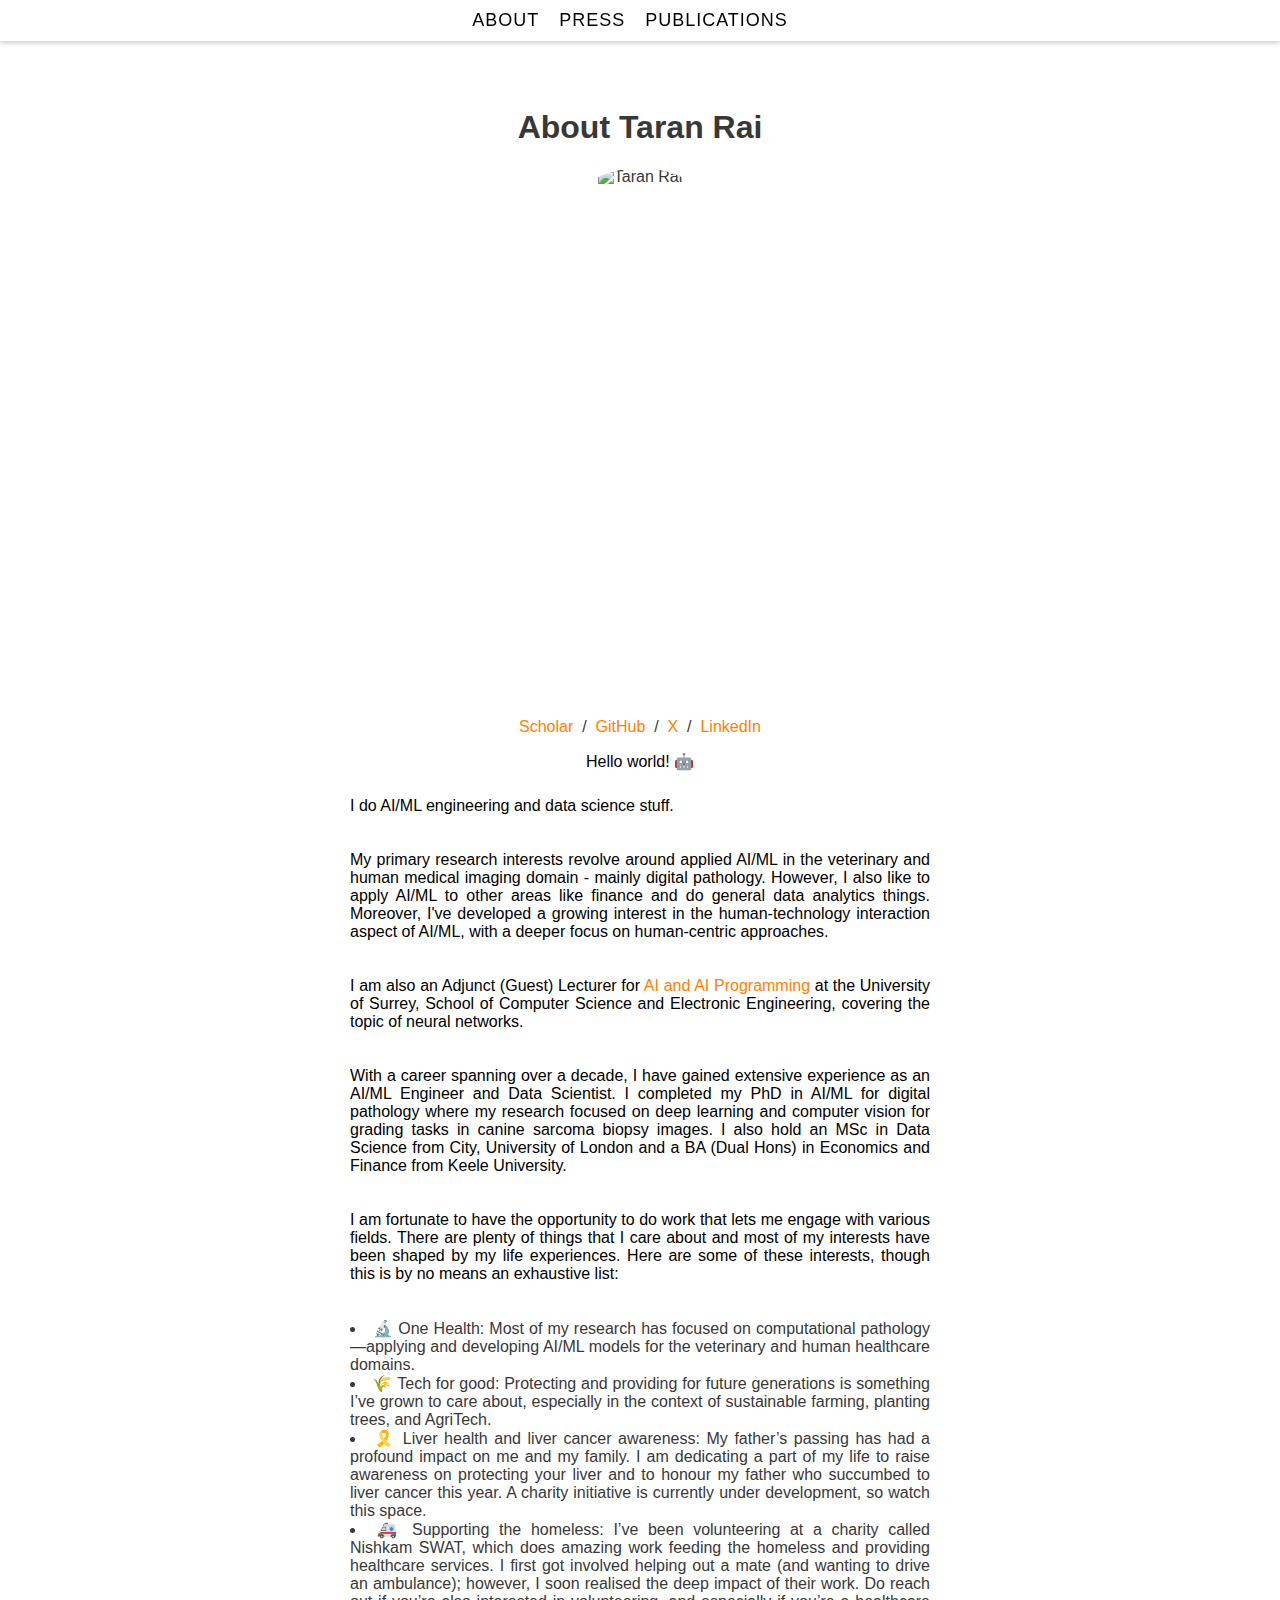
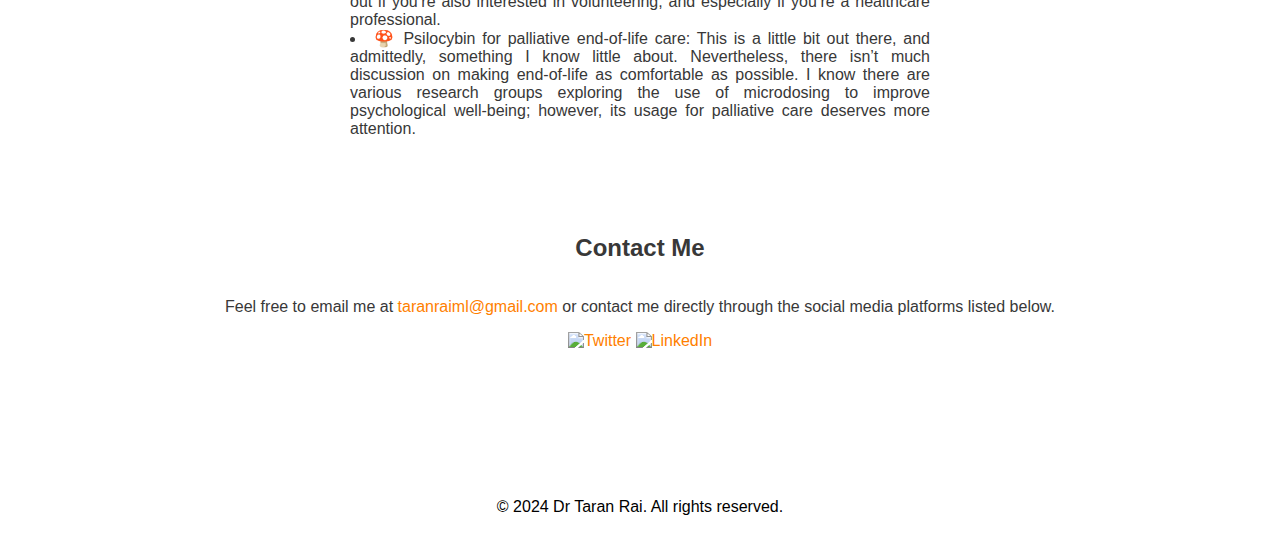
==== index.html @ a7e23542 "Update index.html" ====
<!DOCTYPE html>
<html lang="en">
<head>
  <meta charset="UTF-8">
  <meta name="viewport" content="width=device-width, initial-scale=1.0">
  <meta name="author" content="Taran Rai">
  <meta name="robots" content="index, follow">
  <link rel="canonical" href="https://taranrai.me">

  <meta name="description" content="The personal website for Taran Rai, a Data Scientist and AI/ML Engineer. Discover Taran Rai's work on applying AI/ML and other projects.">
  <meta name="keywords" content="Taran Rai, Taran, Rai, Taran Singh Rai, Taranpreet Rai, Taranpreet Singh Rai, Dr Taran Rai, Data Science, AI, ML, Machine Learning, Applied AI, Digital Pathology, Computational Pathology, Generative AI">
  <meta name="og:description" content="The personal website for Taran Rai, a Data Scientist and AI/ML Engineer. Discover Taran Rai's work on applying AI/ML and other projects.">
  <meta name="twitter:description" content="The personal website for Taran Rai, a Data Scientist and AI/ML Engineer. Discover Taran Rai's work on applying AI/ML and other projects.">

  
  
  <link rel="stylesheet" href="styles.css">
  <script src="jquery.min.js"></script>
  <script src="script.js"></script>
  <script src="jquery-script.js"></script>

  <!-- Google Fonts - Product Sans -->
  <link rel="stylesheet" href="https://fonts.googleapis.com/css2?family=Product+Sans:wght@400;700&display=swap">


  <!-- Favicon icon-->
  <link rel="shortcut icon" type="image/x-icon" href="../assets/images/home/favicon.ico">



  <title>Taran Rai</title>
</head>
<body>
  <header>
  <nav>
    <ul>
      <li><a href="#About">About</a></li>
      <li><a href="../media/index.html">Press</a></li>
      <li><a href="../publications/index.html">Publications</a></li>
    </ul>
  </nav>
  <h1> About Taran Rai </h1>
  <main>
    <section id="About" style="margin-bottom: 50px;">
      <div class="research-item">
        <div class="circle">
          <img src="images/taran.jpg" alt="Taran Rai">
        </div>
        <form class="my-3 d-flex align-items-center justify-content-center">
          <iframe src="https://taranrai.substack.com/embed" width="350" height="290" style="border:0px solid #EEE; background:white;" frameborder="0" scrolling="no"></iframe>
        </form>
        <br>
        <br>
        <div class="social-icons">
          <a href="https://scholar.google.com/citations?user=-sK0WvQAAAAJ&hl=en&oi=ao">Scholar</a> &nbsp/&nbsp
          <a href="https://www.github.com/taranrai/">GitHub</a> &nbsp/&nbsp
          <a href="https://www.twitter.com/taranraix/">X</a> &nbsp/&nbsp
          <a href="https://www.linkedin.com/in/taranrai/">LinkedIn</a>
        </div>
        <div class="research-content">
          <div class="text-container">
            <p>Hello world! 🤖</p>
            <p style="text-align: justify; padding: 10px;">I do AI/ML engineering and data science stuff. </p>
            <p style="text-align: justify; padding: 10px;">My primary research interests revolve around applied AI/ML in the veterinary and human medical imaging domain - mainly digital pathology. However, I also like to apply AI/ML to other areas like finance and do general data analytics things. Moreover, I've developed a growing interest in the human-technology interaction aspect of AI/ML, with a deeper focus on human-centric approaches.  </p>
            <p style="text-align: justify; padding: 10px;"> I am also an Adjunct (Guest) Lecturer for <a href="https://catalogue.surrey.ac.uk/2023-4/module/EEEM005">AI and AI Programming</a> at the University of Surrey, School of Computer Science and Electronic Engineering, covering the topic of neural networks. </p>
            <p style="text-align: justify; padding: 10px;"> With a career spanning over a decade, I have gained extensive experience as an AI/ML Engineer and Data Scientist. I completed my PhD in AI/ML for digital pathology where my research focused on deep learning and computer vision for grading tasks in canine sarcoma biopsy images. I also hold an MSc in Data Science from City, University of London and a BA (Dual Hons) in Economics and Finance from Keele University. </p>
            <p style="text-align: justify; padding: 10px;">I am fortunate to have the opportunity to do work that lets me engage with various fields. There are plenty of things that I care about and most of my interests have been shaped by my life experiences. Here are some of these interests, though this is by no means an exhaustive list: </p>
           <ul style="padding: 10px; text-align: justify; list-style-position: inside;">
              <li>🔬 One Health: Most of my research has focused on computational pathology—applying and developing AI/ML models for the veterinary and human healthcare domains.</li>
              <li>🌾 Tech for good: Protecting and providing for future generations is something I’ve grown to care about, especially in the context of sustainable farming, planting trees, and AgriTech.</li>
              <li>🎗️ Liver health and liver cancer awareness: My father’s passing has had a profound impact on me and my family. I am dedicating a part of my life to raise awareness on protecting your liver and to honour my father who succumbed to liver cancer this year. A charity initiative is currently under development, so watch this space.</li>
              <li>🚑 Supporting the homeless: I’ve been volunteering at a charity called Nishkam SWAT, which does amazing work feeding the homeless and providing healthcare services. I first got involved helping out a mate (and wanting to drive an ambulance); however, I soon realised the deep impact of their work. Do reach out if you’re also interested in volunteering, and especially if you’re a healthcare professional.</li>
              <li>🍄 Psilocybin for palliative end-of-life care: This is a little bit out there, and admittedly, something I know little about. Nevertheless, there isn’t much discussion on making end-of-life as comfortable as possible. I know there are various research groups exploring the use of microdosing to improve psychological well-being; however, its usage for palliative care deserves more attention.</li>
            </ul>
          
          </div>
        </div>
      </div>
    </section>
    

    

    <section id="contact" style="margin-bottom: 50px;">
        <h2>Contact Me</h2>
      
<p>Feel free to email me at <a href="mailto:taranraiml@gmail.com">taranraiml@gmail.com</a> or contact me directly through the social media platforms listed below.</p>
        
        <div class="social-icons">
          <a href="https://www.twitter.com/taranraix/" target="_blank">
            <img src="../assets/images/home/x.png" width="50" height="50" alt="Twitter">
          </a>
          <a href="https://www.linkedin.com/in/taranrai/" target="_blank">
            <img src="../assets/images/home/linkedin.png" width="50" height="50" alt="LinkedIn">
          </a>
        </div>
      </section>
    <br>
    <br>
    <br>
    <br>
      
  </main>

  <footer>
    <p>&copy; 2024 Dr Taran Rai. All rights reserved.</p>
  </footer>
</body>
</html>
---- styles.css ----
/* GLOBAL STYLES */
body {
  background: #fff;
  padding-top: 5em;
  font-family: 'Product Sans', sans-serif;
}



nav {
  position: fixed;
  top: 0;
  left: 0;
  width: 100%;
  background-color: #fff;
  z-index: 100;
  padding: 10px 0;
  box-shadow: 0 2px 5px rgba(0, 0, 0, 0.2);
}

nav ul {
  list-style-type: none;
  margin: 0;
  padding: 0;
  display: flex;
  justify-content: center;
}

nav ul li {
  margin-right: 20px;
}

nav ul li a {
  text-decoration: none;
  color: #000;
  font-size: 18px;
  text-transform: uppercase;
  letter-spacing: 1px;
  transition: color 0.3s ease;
}

nav ul li a:hover {
  color: #ff7f00;
}

/* Additional Styles for a Futuristic Look */
nav {
  font-family: 'Product Sans', sans-serif;
}



html,
body {
  height: 100%;
}

body {
  display: flex;
  flex-direction: column;
}

main {
  flex-grow: 1;
}

footer {
  background-color: #fff;
  color: #000;
  padding: 10px;
  text-align: center;
}

/* Center all sections and headings */
section, h1, h3 {
  text-align: center;
}


/* Add space between typewriter and About Me section */
header {
  margin-bottom: 20px;
}


section#AboutMe {
  display: flex;
  flex-direction: column;
  align-items: center;
  justify-content: center;
  margin-top: 20px;
  font-family: 'Product Sans', sans-serif;
}

.research-item {
  display: flex;
  flex-direction: column;
  align-items: center;
  justify-content: center;
}

.circle {
  width: 200px; /* Adjust the width as needed */
  height: 200px; /* Adjust the height as needed */
  border-radius: 50%;
  overflow: hidden;
  margin-bottom: 20px;
}

.circle img {
  object-fit: cover;
  width: 100%;
  height: 100%;
}

.text-container {
  width: 100%;
  margin: 0 auto;
}




.research-content {
  flex: 1;
}

.research-content h3 {
  font-size: 18px;
  margin-bottom: 5px;
}

.research-content p {
  font-size: 14px;
  color: #000000;
  font-size: 16px;
}


/* Styles for larger screens (min-width: 768px) */
@media (min-width: 768px) {
  .text-container {
      width: 600px; /* Set your desired width for larger screens */
      margin: 0 auto; /* Center the element horizontally */
  }
}




/* Styles for the contact form */
section#contact {
  display: flex;
  flex-direction: column;
  align-items: center;
  justify-content: center;
  margin-top: 20px;
  font-family: 'Product Sans', sans-serif;
}



.centered-element {
  text-align: center;
}




html {
  font-size: 62.5%;
}

body {
  font-size: 1.6rem;
  font-family: "Product Sans", sans-serif;
  color: #383838;
  background-color: #f8f8f8;
}

a {
  color: #ff7f00;
  text-decoration: none;
}




html, body {
  background-color: #fff;
}



/* Style for the publication item */
.publication-item {

  text-align: left;
  max-width: 400px; /* Maximum container size for larger screens */
}

/* Style for the publication image */
.publication-image {
  width: 100%; /* Make sure the image scales within the container */
  height: auto;

}
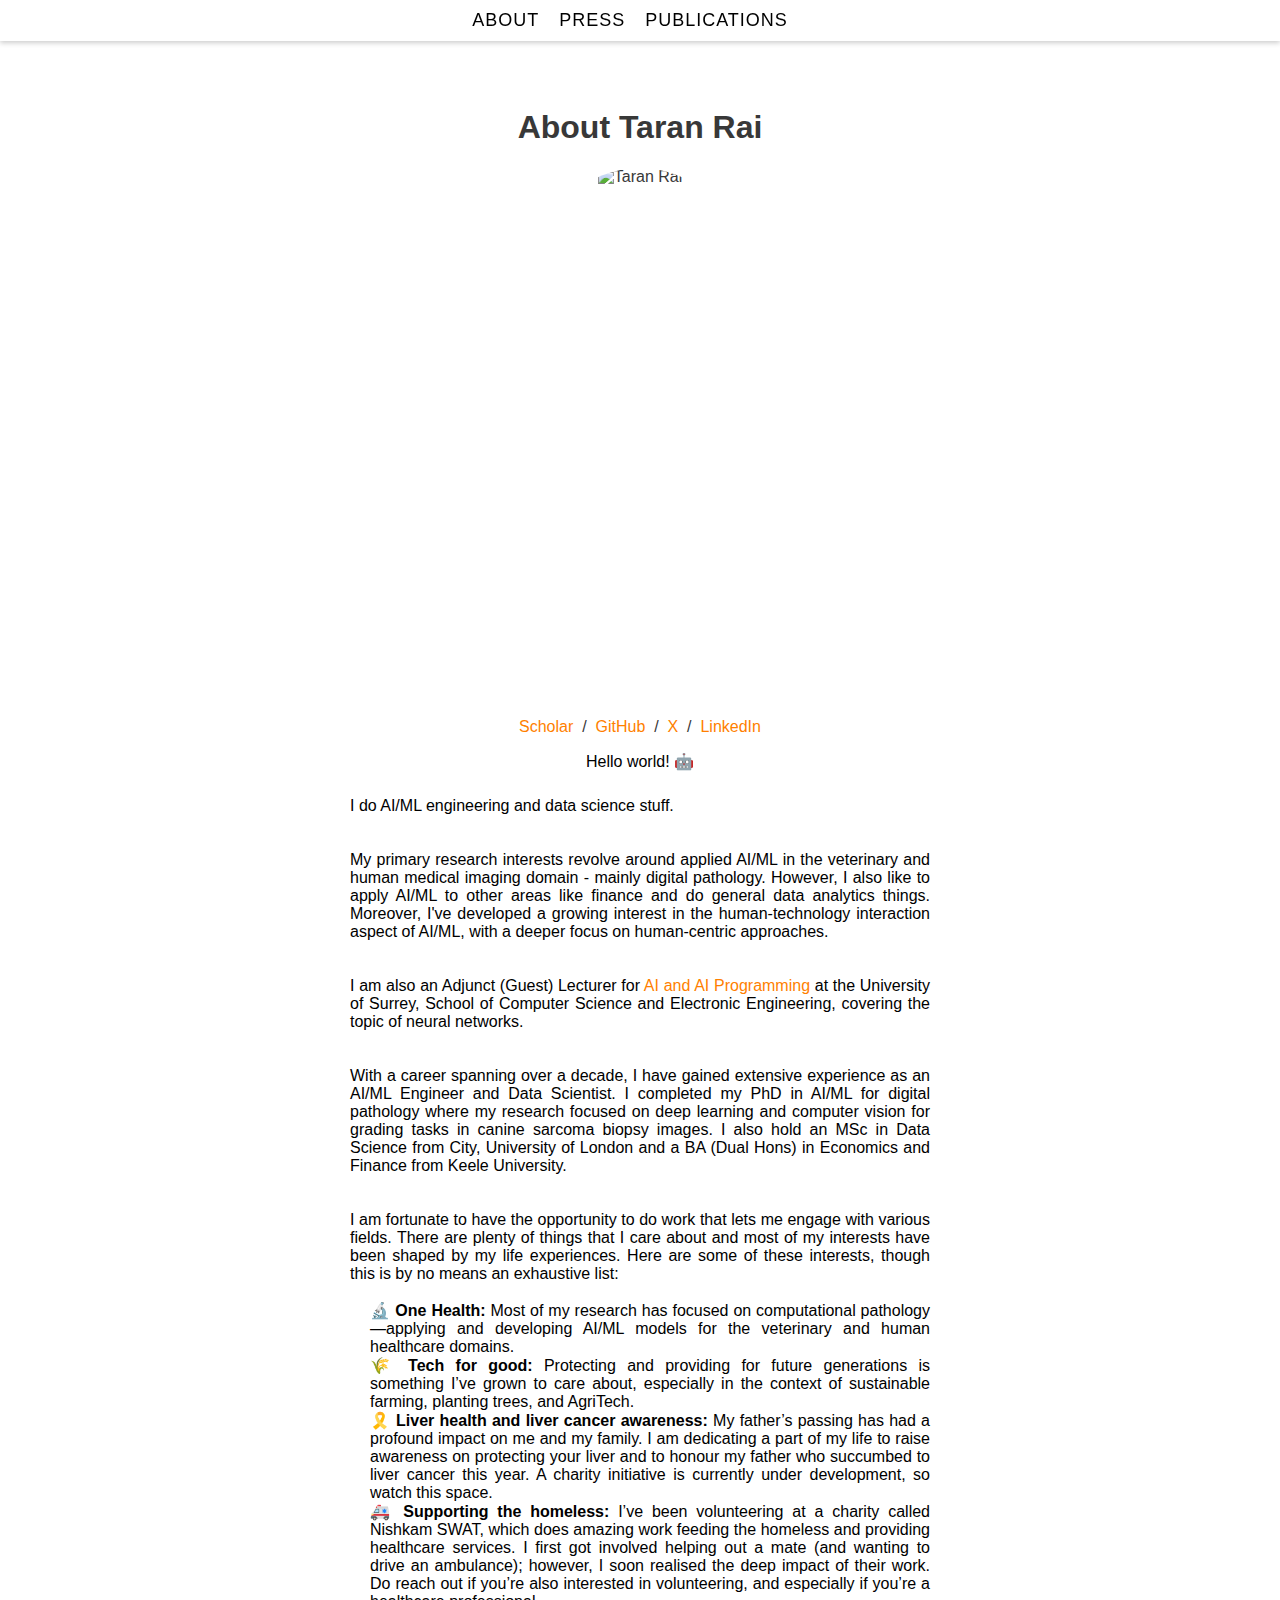
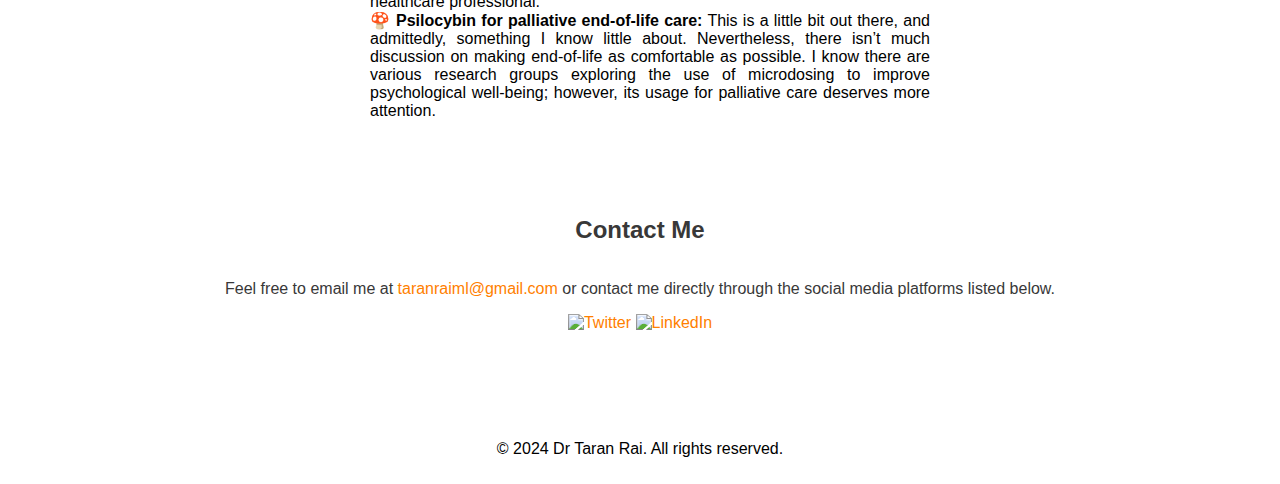
==== commit d00881a5: "Update index.html" ====
--- a/index.html
+++ b/index.html
@@ -64,15 +64,21 @@
             <p style="text-align: justify; padding: 10px;">My primary research interests revolve around applied AI/ML in the veterinary and human medical imaging domain - mainly digital pathology. However, I also like to apply AI/ML to other areas like finance and do general data analytics things. Moreover, I've developed a growing interest in the human-technology interaction aspect of AI/ML, with a deeper focus on human-centric approaches.  </p>
             <p style="text-align: justify; padding: 10px;"> I am also an Adjunct (Guest) Lecturer for <a href="https://catalogue.surrey.ac.uk/2023-4/module/EEEM005">AI and AI Programming</a> at the University of Surrey, School of Computer Science and Electronic Engineering, covering the topic of neural networks. </p>
             <p style="text-align: justify; padding: 10px;"> With a career spanning over a decade, I have gained extensive experience as an AI/ML Engineer and Data Scientist. I completed my PhD in AI/ML for digital pathology where my research focused on deep learning and computer vision for grading tasks in canine sarcoma biopsy images. I also hold an MSc in Data Science from City, University of London and a BA (Dual Hons) in Economics and Finance from Keele University. </p>
-            <p style="text-align: justify; padding: 10px;">I am fortunate to have the opportunity to do work that lets me engage with various fields. There are plenty of things that I care about and most of my interests have been shaped by my life experiences. Here are some of these interests, though this is by no means an exhaustive list: </p>
-           <ul style="padding: 10px; text-align: justify; list-style-position: inside;">
-              <li>🔬 One Health: Most of my research has focused on computational pathology—applying and developing AI/ML models for the veterinary and human healthcare domains.</li>
-              <li>🌾 Tech for good: Protecting and providing for future generations is something I’ve grown to care about, especially in the context of sustainable farming, planting trees, and AgriTech.</li>
-              <li>🎗️ Liver health and liver cancer awareness: My father’s passing has had a profound impact on me and my family. I am dedicating a part of my life to raise awareness on protecting your liver and to honour my father who succumbed to liver cancer this year. A charity initiative is currently under development, so watch this space.</li>
-              <li>🚑 Supporting the homeless: I’ve been volunteering at a charity called Nishkam SWAT, which does amazing work feeding the homeless and providing healthcare services. I first got involved helping out a mate (and wanting to drive an ambulance); however, I soon realised the deep impact of their work. Do reach out if you’re also interested in volunteering, and especially if you’re a healthcare professional.</li>
-              <li>🍄 Psilocybin for palliative end-of-life care: This is a little bit out there, and admittedly, something I know little about. Nevertheless, there isn’t much discussion on making end-of-life as comfortable as possible. I know there are various research groups exploring the use of microdosing to improve psychological well-being; however, its usage for palliative care deserves more attention.</li>
-            </ul>
-          
+           <p style="text-align: justify; padding: 10px;">
+              I am fortunate to have the opportunity to do work that lets me engage with various fields. There are plenty of things that I care about and most of my interests have been shaped by my life experiences. Here are some of these interests, though this is by no means an exhaustive list:
+              <br><br>
+              <span style="display: block; margin-left: 20px;">
+                <strong>🔬 One Health:</strong> Most of my research has focused on computational pathology—applying and developing AI/ML models for the veterinary and human healthcare domains.
+                <br>
+                <strong>🌾 Tech for good:</strong> Protecting and providing for future generations is something I’ve grown to care about, especially in the context of sustainable farming, planting trees, and AgriTech.
+                <br>
+                <strong>🎗️ Liver health and liver cancer awareness:</strong> My father’s passing has had a profound impact on me and my family. I am dedicating a part of my life to raise awareness on protecting your liver and to honour my father who succumbed to liver cancer this year. A charity initiative is currently under development, so watch this space.
+                <br>
+                <strong>🚑 Supporting the homeless:</strong> I’ve been volunteering at a charity called Nishkam SWAT, which does amazing work feeding the homeless and providing healthcare services. I first got involved helping out a mate (and wanting to drive an ambulance); however, I soon realised the deep impact of their work. Do reach out if you’re also interested in volunteering, and especially if you’re a healthcare professional.
+                <br>
+                <strong>🍄 Psilocybin for palliative end-of-life care:</strong> This is a little bit out there, and admittedly, something I know little about. Nevertheless, there isn’t much discussion on making end-of-life as comfortable as possible. I know there are various research groups exploring the use of microdosing to improve psychological well-being; however, its usage for palliative care deserves more attention.
+              </span>
+            </p>
           </div>
         </div>
       </div>
@@ -81,7 +87,8 @@
 
     
 
-    <section id="contact" style="margin-bottom: 50px;">
+    <section id="contact" style="margin-bottom: 10px;">
+      <div class="research-item">
         <h2>Contact Me</h2>
       
 <p>Feel free to email me at <a href="mailto:taranraiml@gmail.com">taranraiml@gmail.com</a> or contact me directly through the social media platforms listed below.</p>
@@ -99,7 +106,7 @@
     <br>
     <br>
     <br>
-      
+       </div>
   </main>
 
   <footer>
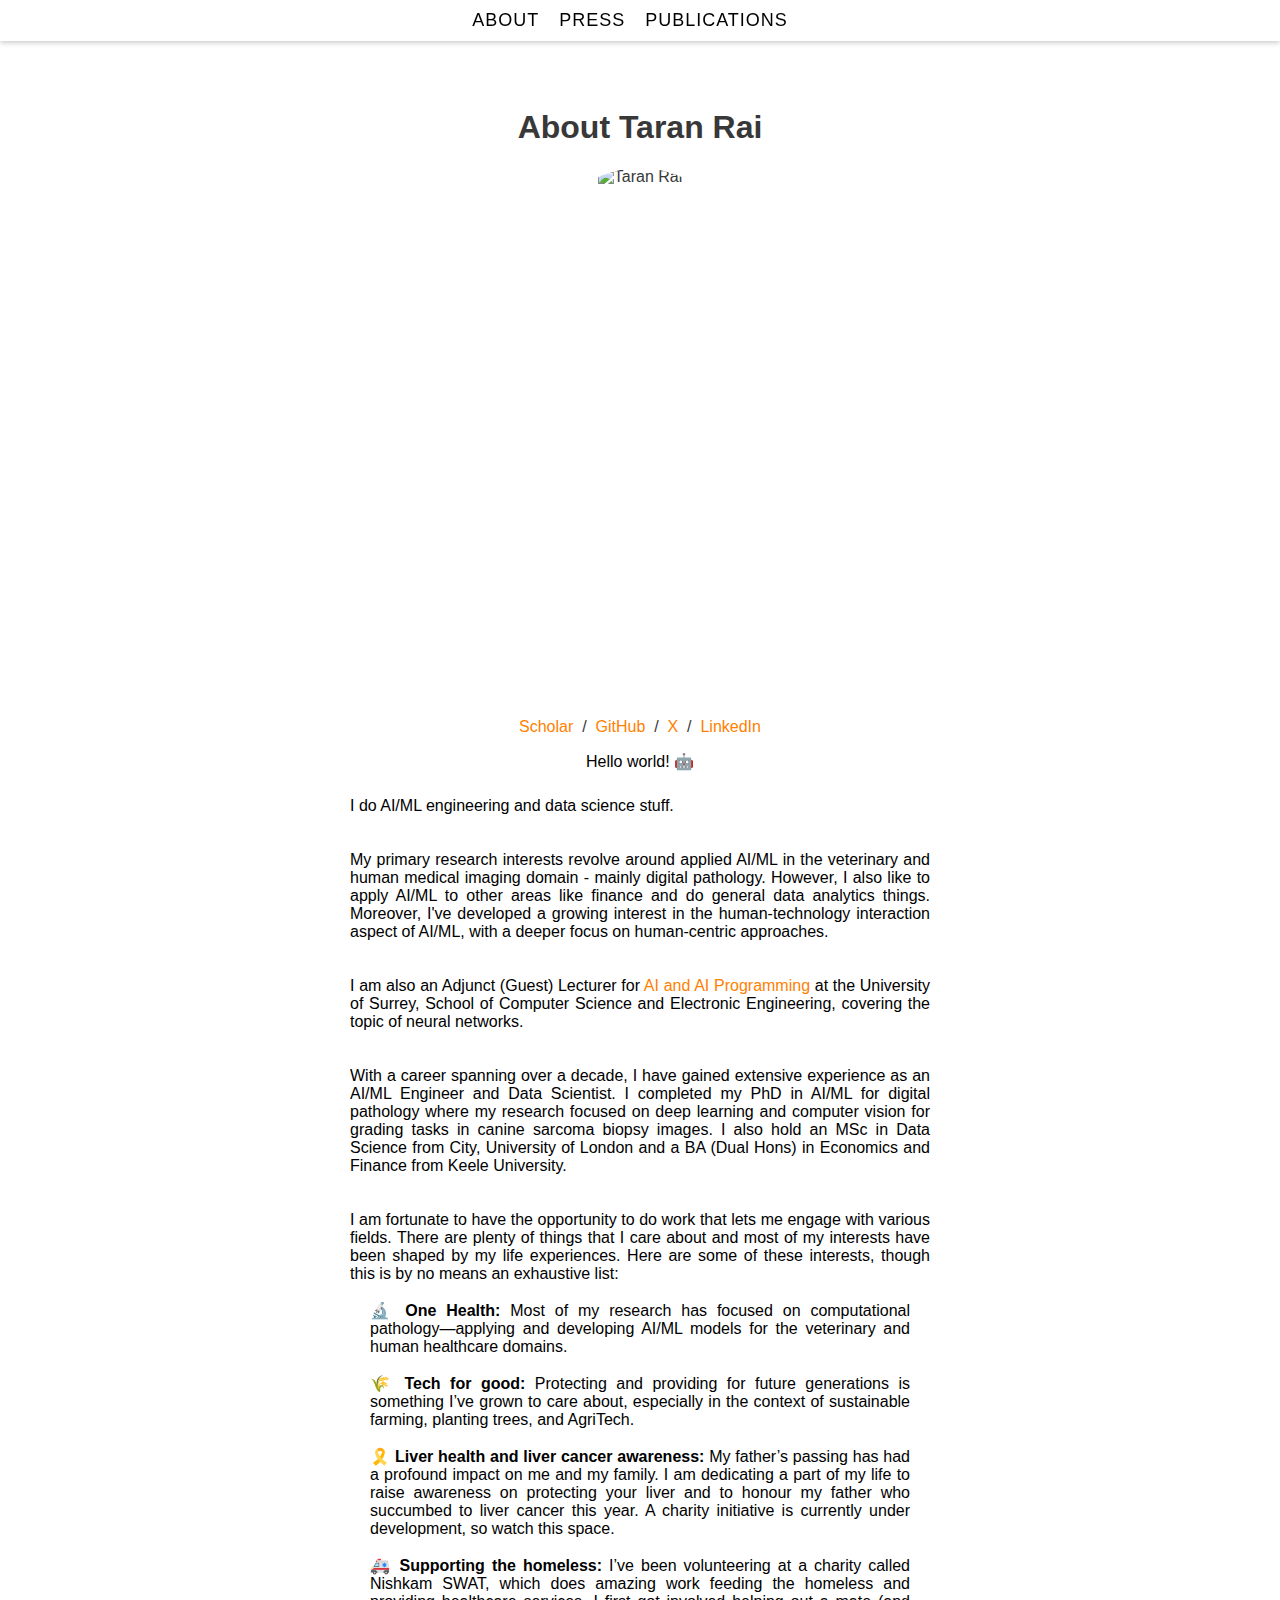
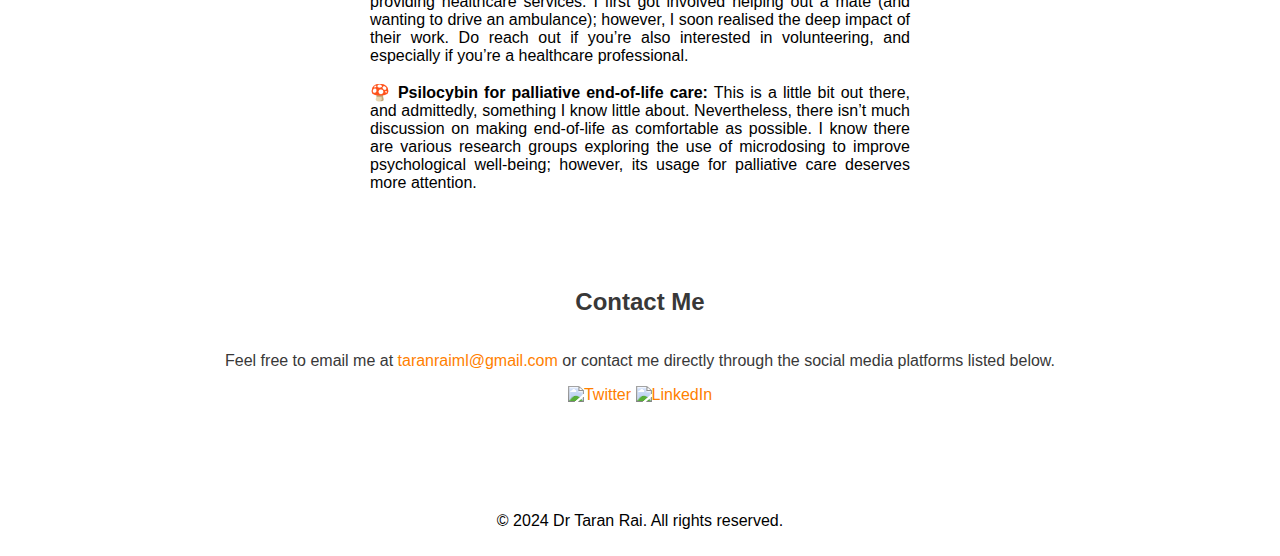
==== commit 701d0366: "Update index.html" ====
--- a/index.html
+++ b/index.html
@@ -64,21 +64,21 @@
             <p style="text-align: justify; padding: 10px;">My primary research interests revolve around applied AI/ML in the veterinary and human medical imaging domain - mainly digital pathology. However, I also like to apply AI/ML to other areas like finance and do general data analytics things. Moreover, I've developed a growing interest in the human-technology interaction aspect of AI/ML, with a deeper focus on human-centric approaches.  </p>
             <p style="text-align: justify; padding: 10px;"> I am also an Adjunct (Guest) Lecturer for <a href="https://catalogue.surrey.ac.uk/2023-4/module/EEEM005">AI and AI Programming</a> at the University of Surrey, School of Computer Science and Electronic Engineering, covering the topic of neural networks. </p>
             <p style="text-align: justify; padding: 10px;"> With a career spanning over a decade, I have gained extensive experience as an AI/ML Engineer and Data Scientist. I completed my PhD in AI/ML for digital pathology where my research focused on deep learning and computer vision for grading tasks in canine sarcoma biopsy images. I also hold an MSc in Data Science from City, University of London and a BA (Dual Hons) in Economics and Finance from Keele University. </p>
-           <p style="text-align: justify; padding: 10px;">
-              I am fortunate to have the opportunity to do work that lets me engage with various fields. There are plenty of things that I care about and most of my interests have been shaped by my life experiences. Here are some of these interests, though this is by no means an exhaustive list:
+          <p style="text-align: justify; padding: 10px;">
+            I am fortunate to have the opportunity to do work that lets me engage with various fields. There are plenty of things that I care about and most of my interests have been shaped by my life experiences. Here are some of these interests, though this is by no means an exhaustive list:
+            <br><br>
+            <span style="display: block; margin-left: 20px; margin-right: 20px;">
+              <strong>🔬 One Health:</strong> Most of my research has focused on computational pathology—applying and developing AI/ML models for the veterinary and human healthcare domains.
               <br><br>
-              <span style="display: block; margin-left: 20px;">
-                <strong>🔬 One Health:</strong> Most of my research has focused on computational pathology—applying and developing AI/ML models for the veterinary and human healthcare domains.
-                <br>
-                <strong>🌾 Tech for good:</strong> Protecting and providing for future generations is something I’ve grown to care about, especially in the context of sustainable farming, planting trees, and AgriTech.
-                <br>
-                <strong>🎗️ Liver health and liver cancer awareness:</strong> My father’s passing has had a profound impact on me and my family. I am dedicating a part of my life to raise awareness on protecting your liver and to honour my father who succumbed to liver cancer this year. A charity initiative is currently under development, so watch this space.
-                <br>
-                <strong>🚑 Supporting the homeless:</strong> I’ve been volunteering at a charity called Nishkam SWAT, which does amazing work feeding the homeless and providing healthcare services. I first got involved helping out a mate (and wanting to drive an ambulance); however, I soon realised the deep impact of their work. Do reach out if you’re also interested in volunteering, and especially if you’re a healthcare professional.
-                <br>
-                <strong>🍄 Psilocybin for palliative end-of-life care:</strong> This is a little bit out there, and admittedly, something I know little about. Nevertheless, there isn’t much discussion on making end-of-life as comfortable as possible. I know there are various research groups exploring the use of microdosing to improve psychological well-being; however, its usage for palliative care deserves more attention.
-              </span>
-            </p>
+              <strong>🌾 Tech for good:</strong> Protecting and providing for future generations is something I’ve grown to care about, especially in the context of sustainable farming, planting trees, and AgriTech.
+              <br><br>
+              <strong>🎗️ Liver health and liver cancer awareness:</strong> My father’s passing has had a profound impact on me and my family. I am dedicating a part of my life to raise awareness on protecting your liver and to honour my father who succumbed to liver cancer this year. A charity initiative is currently under development, so watch this space.
+              <br><br>
+              <strong>🚑 Supporting the homeless:</strong> I’ve been volunteering at a charity called Nishkam SWAT, which does amazing work feeding the homeless and providing healthcare services. I first got involved helping out a mate (and wanting to drive an ambulance); however, I soon realised the deep impact of their work. Do reach out if you’re also interested in volunteering, and especially if you’re a healthcare professional.
+              <br><br>
+              <strong>🍄 Psilocybin for palliative end-of-life care:</strong> This is a little bit out there, and admittedly, something I know little about. Nevertheless, there isn’t much discussion on making end-of-life as comfortable as possible. I know there are various research groups exploring the use of microdosing to improve psychological well-being; however, its usage for palliative care deserves more attention.
+            </span>
+          </p>
           </div>
         </div>
       </div>
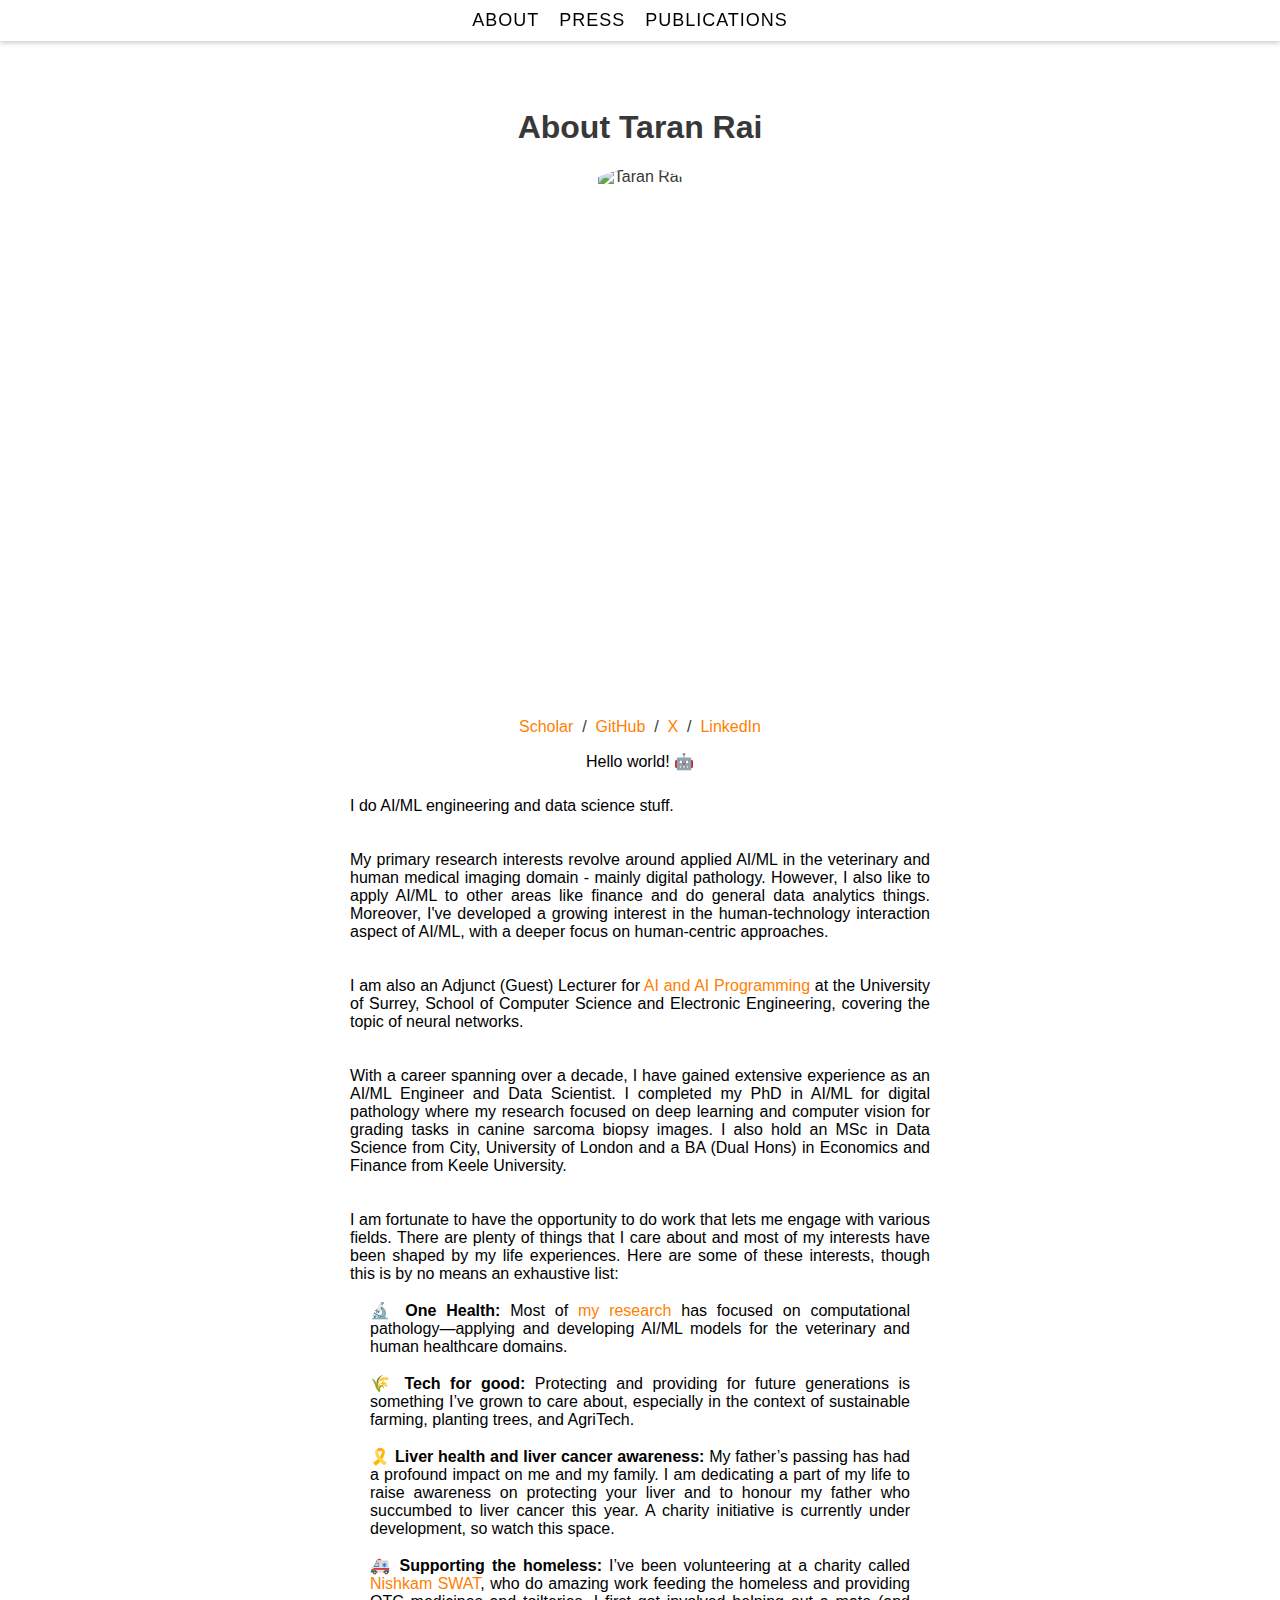
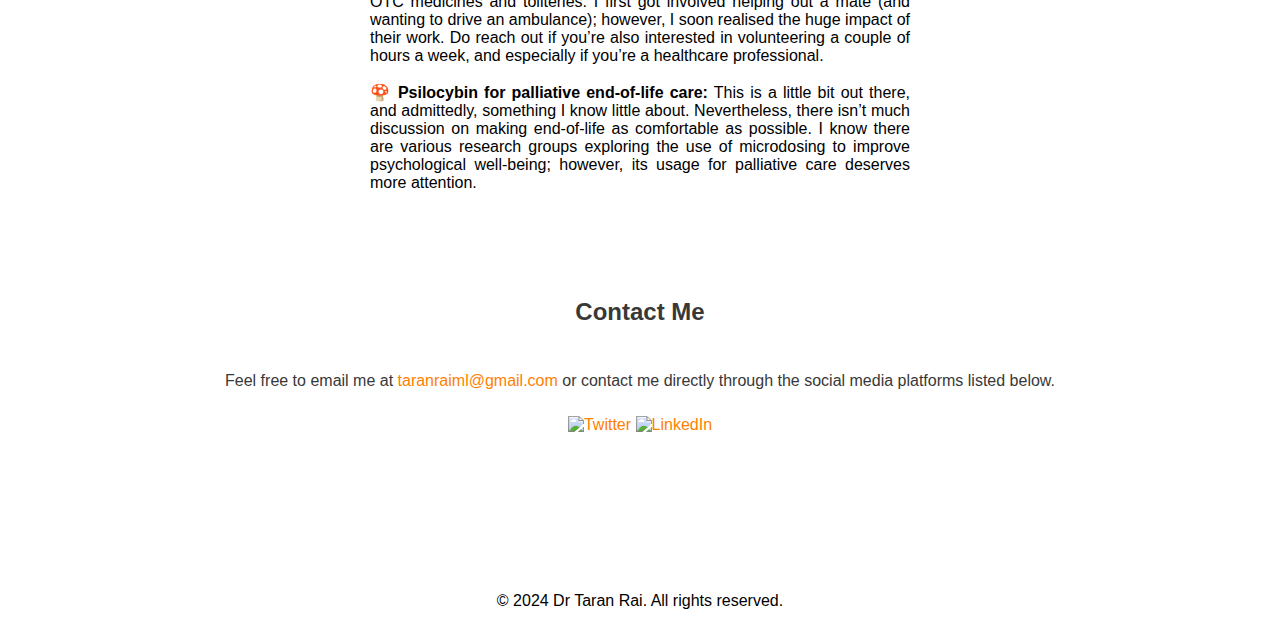
==== commit c7a705c6: "Update index.html" ====
--- a/index.html
+++ b/index.html
@@ -68,13 +68,13 @@
             I am fortunate to have the opportunity to do work that lets me engage with various fields. There are plenty of things that I care about and most of my interests have been shaped by my life experiences. Here are some of these interests, though this is by no means an exhaustive list:
             <br><br>
             <span style="display: block; margin-left: 20px; margin-right: 20px;">
-              <strong>🔬 One Health:</strong> Most of my research has focused on computational pathology—applying and developing AI/ML models for the veterinary and human healthcare domains.
+              <strong>🔬 One Health:</strong> Most of <a href="https://scholar.google.com/citations?user=-sK0WvQAAAAJ&hl=en&oi=ao"> my research</a> has focused on computational pathology—applying and developing AI/ML models for the veterinary and human healthcare domains.
               <br><br>
               <strong>🌾 Tech for good:</strong> Protecting and providing for future generations is something I’ve grown to care about, especially in the context of sustainable farming, planting trees, and AgriTech.
               <br><br>
               <strong>🎗️ Liver health and liver cancer awareness:</strong> My father’s passing has had a profound impact on me and my family. I am dedicating a part of my life to raise awareness on protecting your liver and to honour my father who succumbed to liver cancer this year. A charity initiative is currently under development, so watch this space.
               <br><br>
-              <strong>🚑 Supporting the homeless:</strong> I’ve been volunteering at a charity called Nishkam SWAT, which does amazing work feeding the homeless and providing healthcare services. I first got involved helping out a mate (and wanting to drive an ambulance); however, I soon realised the deep impact of their work. Do reach out if you’re also interested in volunteering, and especially if you’re a healthcare professional.
+              <strong>🚑 Supporting the homeless:</strong> I’ve been volunteering at a charity called <a href="https://www.nishkamswat.com/"> Nishkam SWAT</a>, who do amazing work feeding the homeless and providing OTC medicines and toilteries. I first got involved helping out a mate (and wanting to drive an ambulance); however, I soon realised the huge impact of their work. Do reach out if you’re also interested in volunteering a couple of hours a week, and especially if you’re a healthcare professional.
               <br><br>
               <strong>🍄 Psilocybin for palliative end-of-life care:</strong> This is a little bit out there, and admittedly, something I know little about. Nevertheless, there isn’t much discussion on making end-of-life as comfortable as possible. I know there are various research groups exploring the use of microdosing to improve psychological well-being; however, its usage for palliative care deserves more attention.
             </span>
@@ -87,21 +87,18 @@
 
     
 
-    <section id="contact" style="margin-bottom: 10px;">
-      <div class="research-item">
-        <h2>Contact Me</h2>
-      
-<p>Feel free to email me at <a href="mailto:taranraiml@gmail.com">taranraiml@gmail.com</a> or contact me directly through the social media platforms listed below.</p>
-        
-        <div class="social-icons">
-          <a href="https://www.twitter.com/taranraix/" target="_blank">
-            <img src="../assets/images/home/x.png" width="50" height="50" alt="Twitter">
-          </a>
-          <a href="https://www.linkedin.com/in/taranrai/" target="_blank">
-            <img src="../assets/images/home/linkedin.png" width="50" height="50" alt="LinkedIn">
-          </a>
-        </div>
-      </section>
+   <section id="contact" style="margin-bottom: 50px; padding: 10px;">
+    <h2>Contact Me</h2>
+    <p style="text-align: justify; padding: 10px;">Feel free to email me at <a href="mailto:taranraiml@gmail.com">taranraiml@gmail.com</a> or contact me directly through the social media platforms listed below.</p>
+    <div class="social-icons">
+      <a href="https://www.twitter.com/taranraix/" target="_blank">
+        <img src="../assets/images/home/x.png" width="50" height="50" alt="Twitter">
+      </a>
+      <a href="https://www.linkedin.com/in/taranrai/" target="_blank">
+        <img src="../assets/images/home/linkedin.png" width="50" height="50" alt="LinkedIn">
+      </a>
+    </div>
+</section>
     <br>
     <br>
     <br>
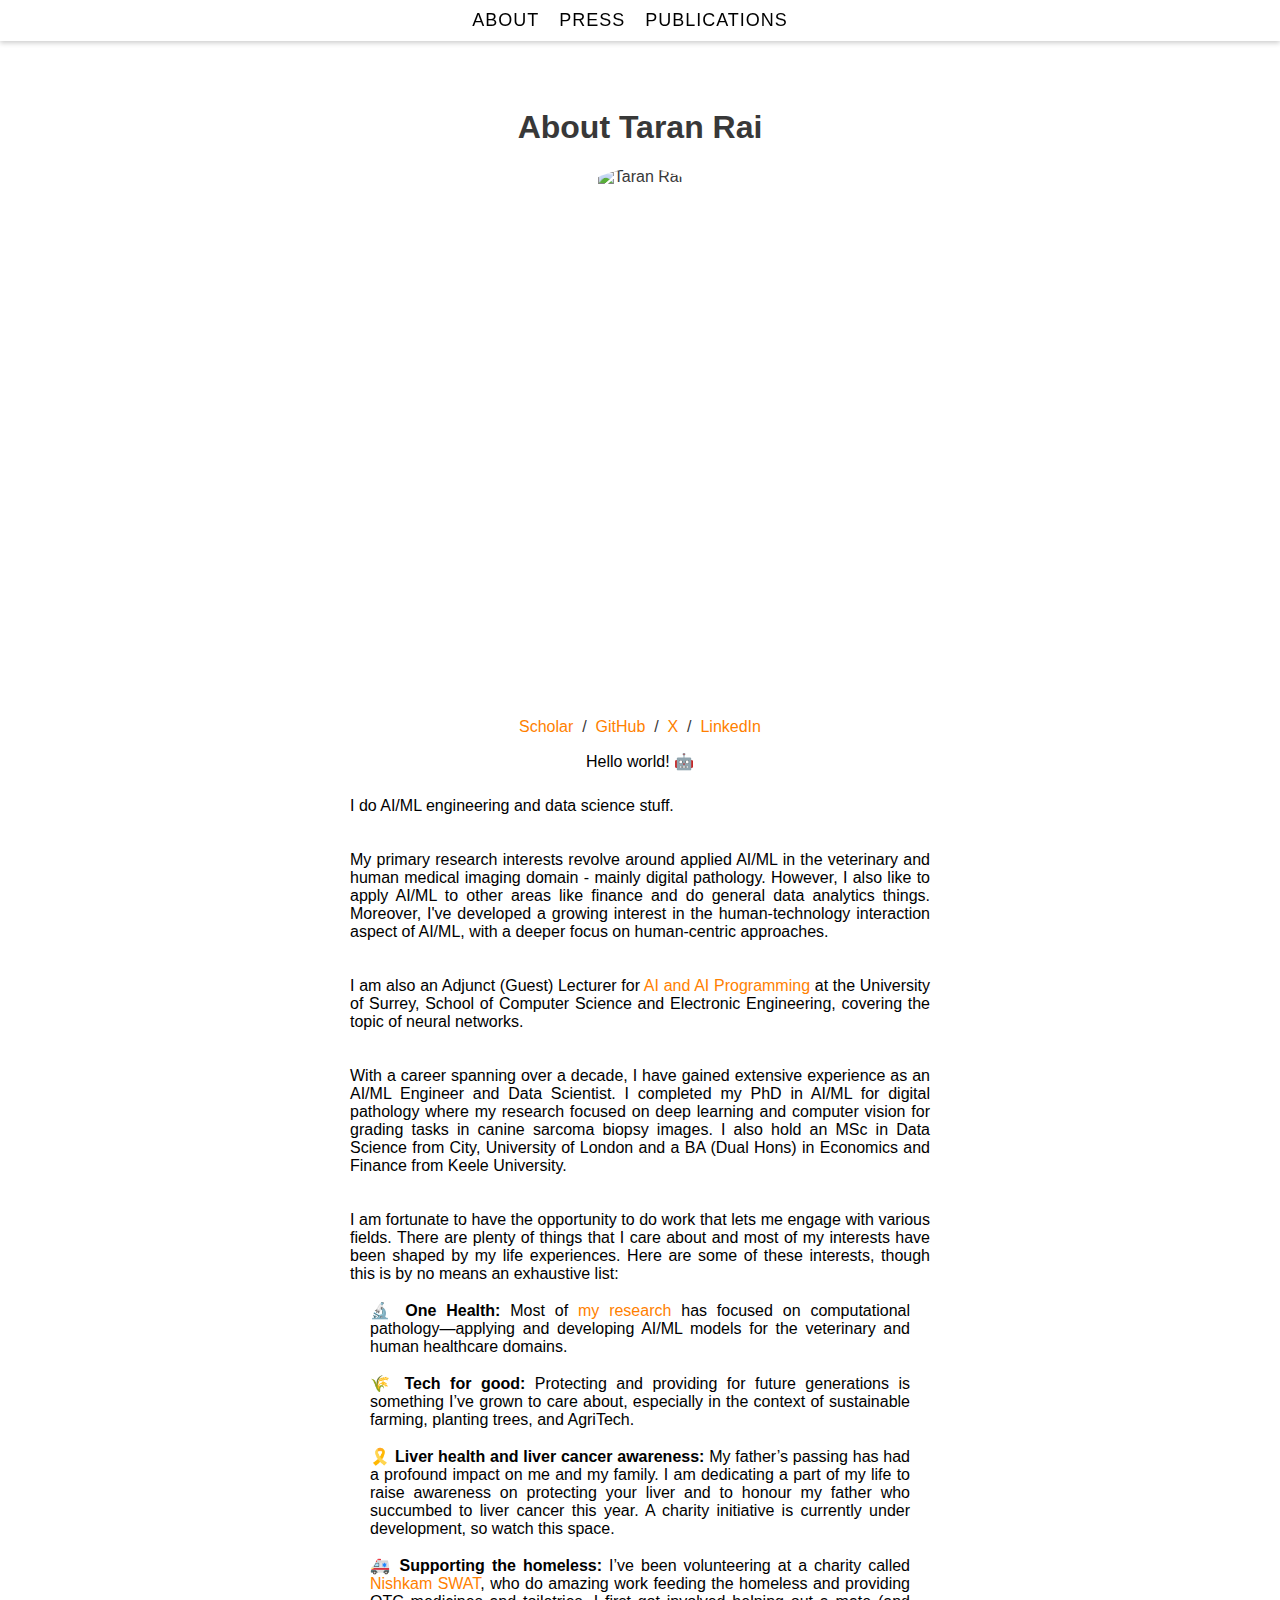
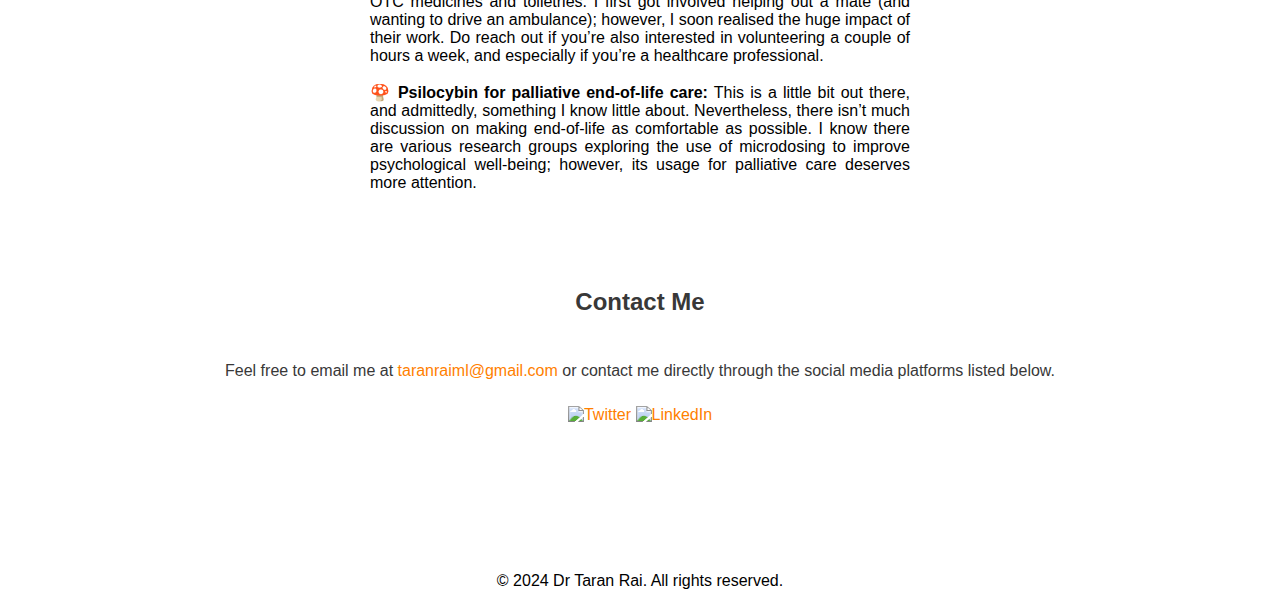
==== commit ec43ad2f: "Update index.html" ====
--- a/index.html
+++ b/index.html
@@ -74,7 +74,7 @@
               <br><br>
               <strong>🎗️ Liver health and liver cancer awareness:</strong> My father’s passing has had a profound impact on me and my family. I am dedicating a part of my life to raise awareness on protecting your liver and to honour my father who succumbed to liver cancer this year. A charity initiative is currently under development, so watch this space.
               <br><br>
-              <strong>🚑 Supporting the homeless:</strong> I’ve been volunteering at a charity called <a href="https://www.nishkamswat.com/"> Nishkam SWAT</a>, who do amazing work feeding the homeless and providing OTC medicines and toilteries. I first got involved helping out a mate (and wanting to drive an ambulance); however, I soon realised the huge impact of their work. Do reach out if you’re also interested in volunteering a couple of hours a week, and especially if you’re a healthcare professional.
+              <strong>🚑 Supporting the homeless:</strong> I’ve been volunteering at a charity called <a href="https://www.nishkamswat.com/"> Nishkam SWAT</a>, who do amazing work feeding the homeless and providing OTC medicines and toiletries. I first got involved helping out a mate (and wanting to drive an ambulance); however, I soon realised the huge impact of their work. Do reach out if you’re also interested in volunteering a couple of hours a week, and especially if you’re a healthcare professional.
               <br><br>
               <strong>🍄 Psilocybin for palliative end-of-life care:</strong> This is a little bit out there, and admittedly, something I know little about. Nevertheless, there isn’t much discussion on making end-of-life as comfortable as possible. I know there are various research groups exploring the use of microdosing to improve psychological well-being; however, its usage for palliative care deserves more attention.
             </span>
@@ -87,18 +87,18 @@
 
     
 
-   <section id="contact" style="margin-bottom: 50px; padding: 10px;">
-    <h2>Contact Me</h2>
-    <p style="text-align: justify; padding: 10px;">Feel free to email me at <a href="mailto:taranraiml@gmail.com">taranraiml@gmail.com</a> or contact me directly through the social media platforms listed below.</p>
-    <div class="social-icons">
-      <a href="https://www.twitter.com/taranraix/" target="_blank">
-        <img src="../assets/images/home/x.png" width="50" height="50" alt="Twitter">
-      </a>
-      <a href="https://www.linkedin.com/in/taranrai/" target="_blank">
-        <img src="../assets/images/home/linkedin.png" width="50" height="50" alt="LinkedIn">
-      </a>
-    </div>
-</section>
+    <section id="contact" style="margin-bottom: 50px; padding: 0 20px;">
+      <h2>Contact Me</h2>
+      <p style="text-align: justify; padding: 10px;">Feel free to email me at <a href="mailto:taranraiml@gmail.com">taranraiml@gmail.com</a> or contact me directly through the social media platforms listed below.</p>
+      <div class="social-icons">
+        <a href="https://www.twitter.com/taranraix/" target="_blank">
+          <img src="../assets/images/home/x.png" width="50" height="50" alt="Twitter">
+        </a>
+        <a href="https://www.linkedin.com/in/taranrai/" target="_blank">
+          <img src="../assets/images/home/linkedin.png" width="50" height="50" alt="LinkedIn">
+        </a>
+      </div>
+    </section>
     <br>
     <br>
     <br>
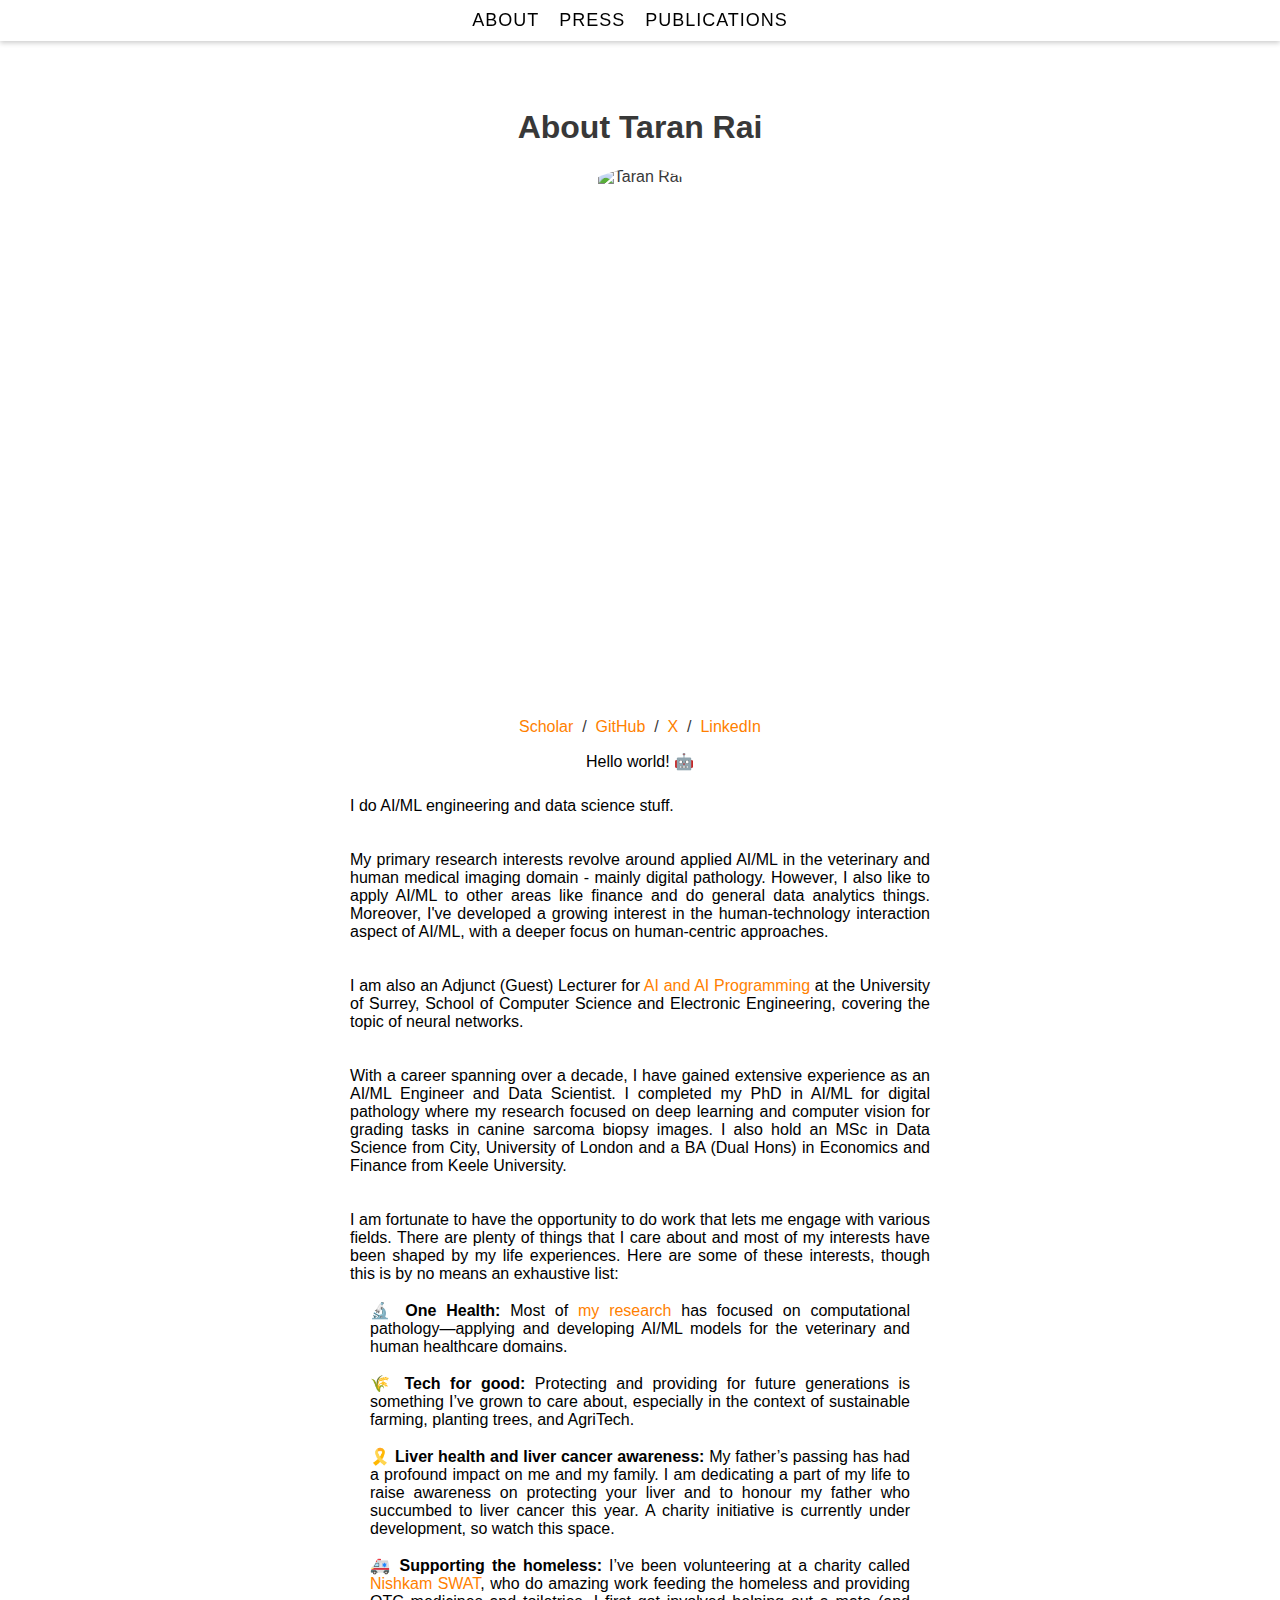
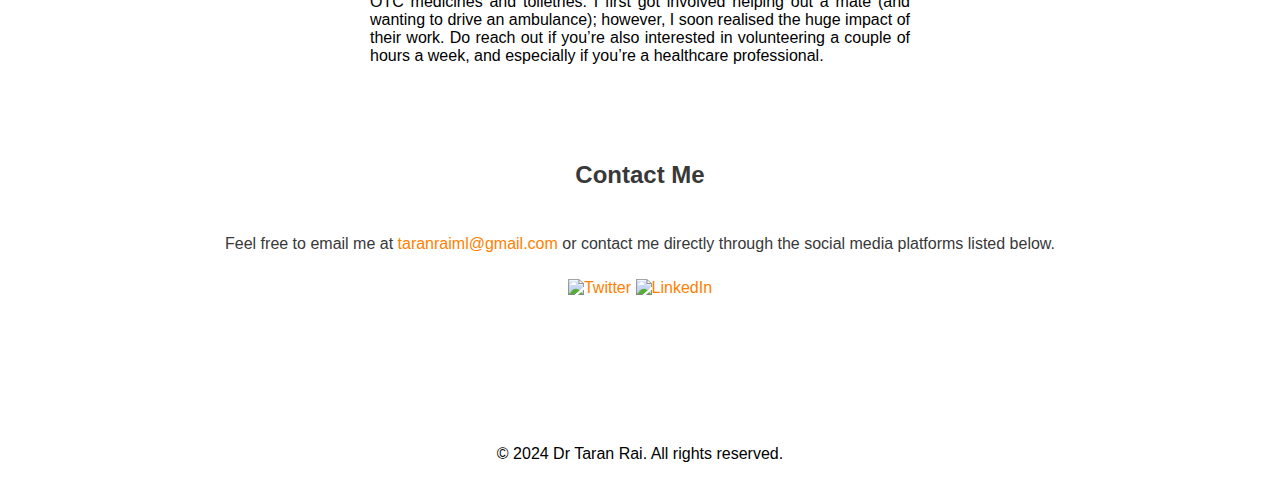
==== commit da804f7b: "Update index.html" ====
--- a/index.html
+++ b/index.html
@@ -75,9 +75,7 @@
               <strong>🎗️ Liver health and liver cancer awareness:</strong> My father’s passing has had a profound impact on me and my family. I am dedicating a part of my life to raise awareness on protecting your liver and to honour my father who succumbed to liver cancer this year. A charity initiative is currently under development, so watch this space.
               <br><br>
               <strong>🚑 Supporting the homeless:</strong> I’ve been volunteering at a charity called <a href="https://www.nishkamswat.com/"> Nishkam SWAT</a>, who do amazing work feeding the homeless and providing OTC medicines and toiletries. I first got involved helping out a mate (and wanting to drive an ambulance); however, I soon realised the huge impact of their work. Do reach out if you’re also interested in volunteering a couple of hours a week, and especially if you’re a healthcare professional.
-              <br><br>
-              <strong>🍄 Psilocybin for palliative end-of-life care:</strong> This is a little bit out there, and admittedly, something I know little about. Nevertheless, there isn’t much discussion on making end-of-life as comfortable as possible. I know there are various research groups exploring the use of microdosing to improve psychological well-being; however, its usage for palliative care deserves more attention.
-            </span>
+              </span>
           </p>
           </div>
         </div>
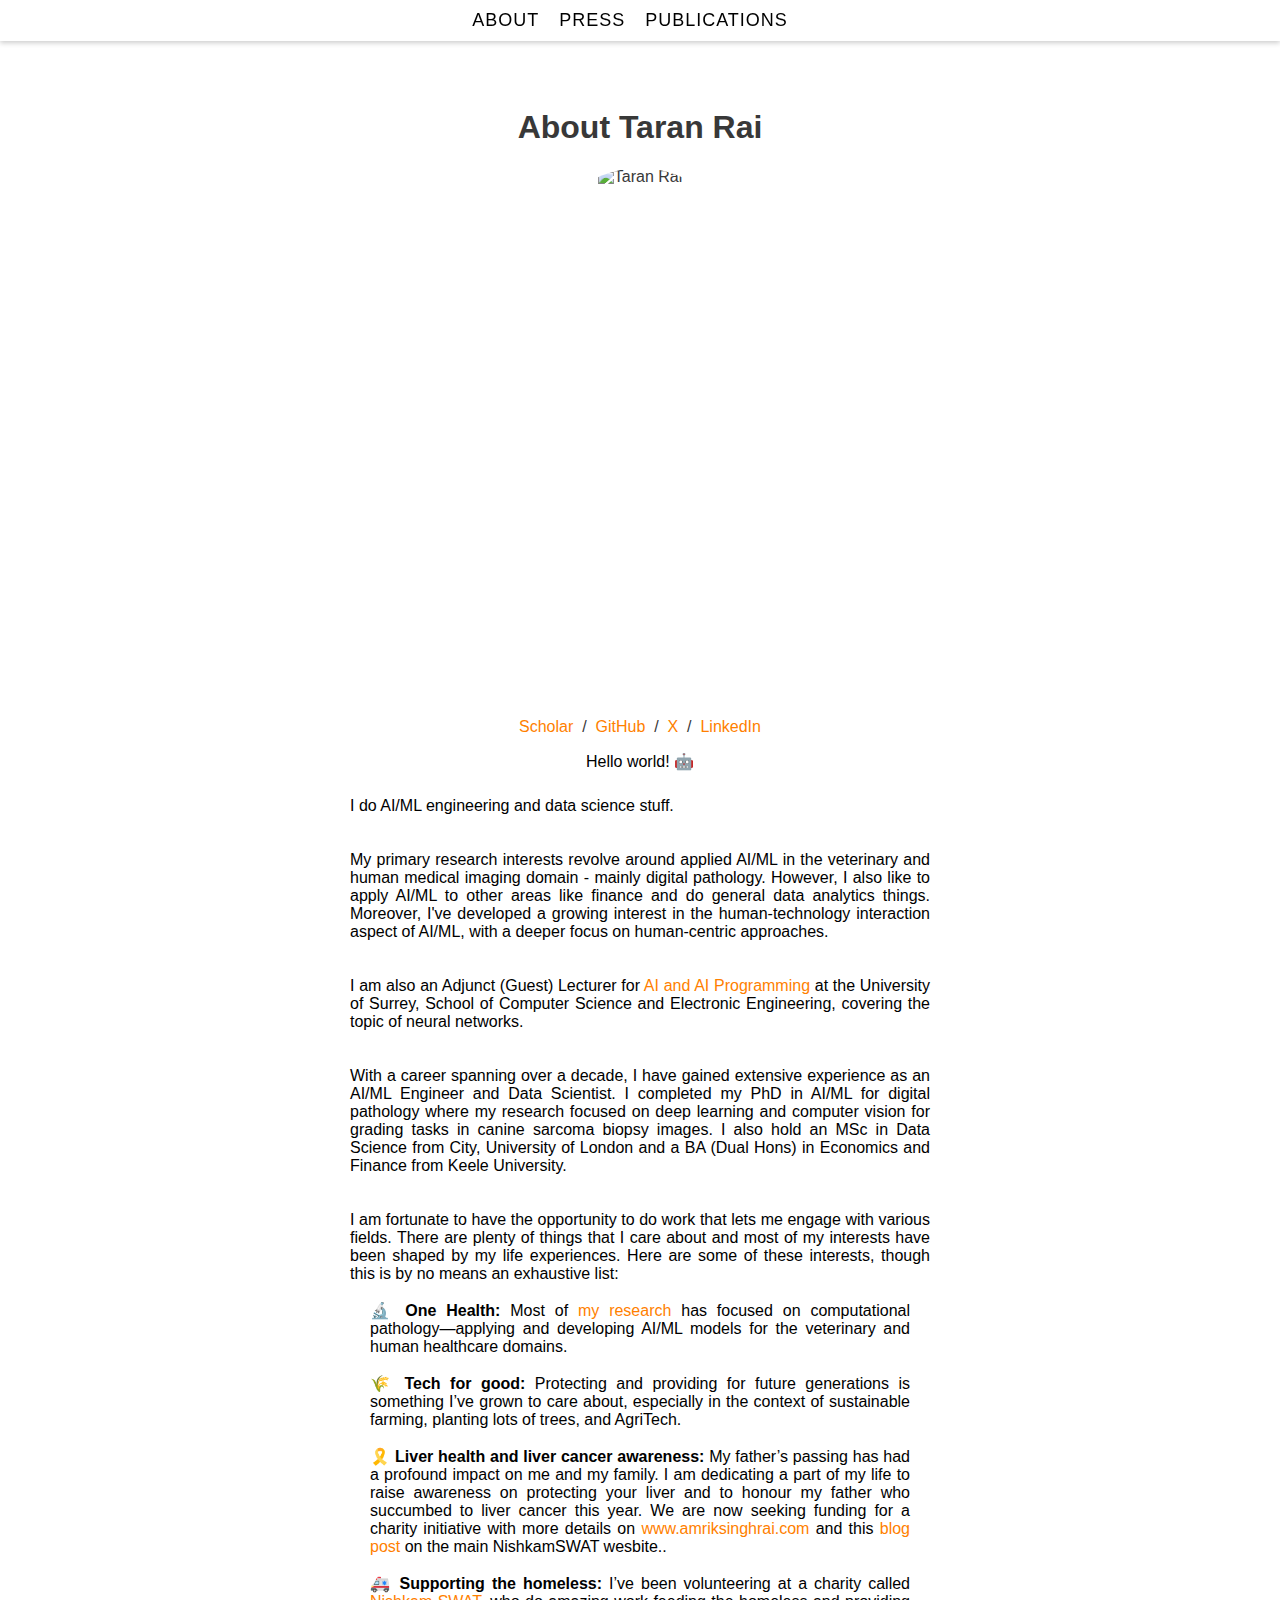
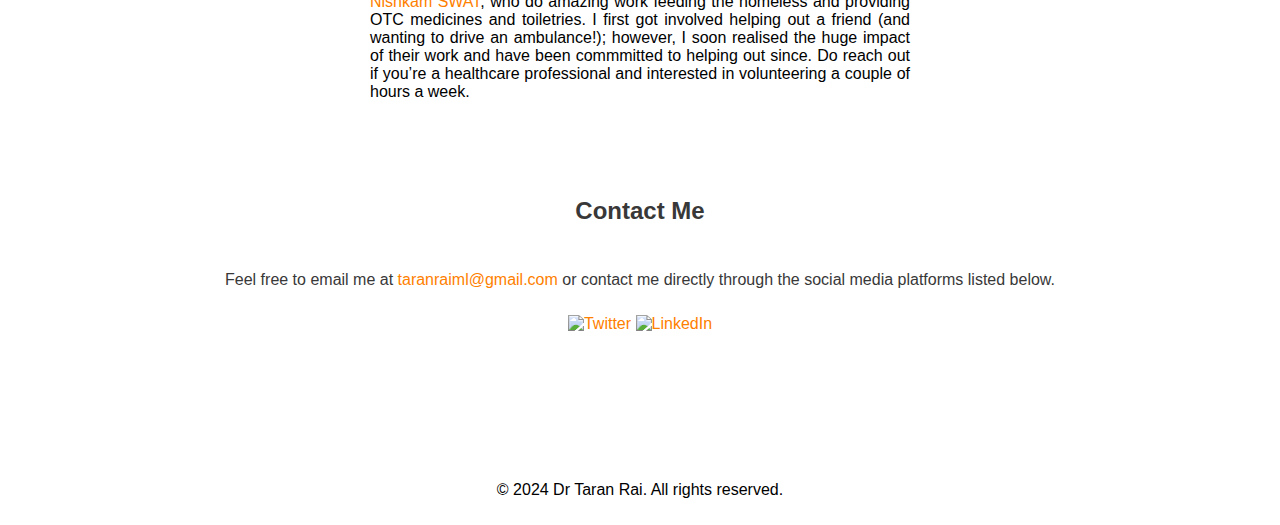
==== commit 33db79d3: "Update index.html" ====
--- a/index.html
+++ b/index.html
@@ -70,11 +70,11 @@
             <span style="display: block; margin-left: 20px; margin-right: 20px;">
               <strong>🔬 One Health:</strong> Most of <a href="https://scholar.google.com/citations?user=-sK0WvQAAAAJ&hl=en&oi=ao"> my research</a> has focused on computational pathology—applying and developing AI/ML models for the veterinary and human healthcare domains.
               <br><br>
-              <strong>🌾 Tech for good:</strong> Protecting and providing for future generations is something I’ve grown to care about, especially in the context of sustainable farming, planting trees, and AgriTech.
+              <strong>🌾 Tech for good:</strong> Protecting and providing for future generations is something I’ve grown to care about, especially in the context of sustainable farming, planting lots of trees, and AgriTech.
               <br><br>
-              <strong>🎗️ Liver health and liver cancer awareness:</strong> My father’s passing has had a profound impact on me and my family. I am dedicating a part of my life to raise awareness on protecting your liver and to honour my father who succumbed to liver cancer this year. A charity initiative is currently under development, so watch this space.
+              <strong>🎗️ Liver health and liver cancer awareness:</strong> My father’s passing has had a profound impact on me and my family. I am dedicating a part of my life to raise awareness on protecting your liver and to honour my father who succumbed to liver cancer this year. We are now seeking funding for a charity initiative with more details on <a href="https://www.amriksinghrai.com/"> www.amriksinghrai.com </a> and this <a href="https://www.nishkamswat.com/articles/a-personal-mission-the-importance-of-liver-health/"> blog post </a> on the main NishkamSWAT wesbite..
               <br><br>
-              <strong>🚑 Supporting the homeless:</strong> I’ve been volunteering at a charity called <a href="https://www.nishkamswat.com/"> Nishkam SWAT</a>, who do amazing work feeding the homeless and providing OTC medicines and toiletries. I first got involved helping out a mate (and wanting to drive an ambulance); however, I soon realised the huge impact of their work. Do reach out if you’re also interested in volunteering a couple of hours a week, and especially if you’re a healthcare professional.
+              <strong>🚑 Supporting the homeless:</strong> I’ve been volunteering at a charity called <a href="https://www.nishkamswat.com/"> Nishkam SWAT</a>, who do amazing work feeding the homeless and providing OTC medicines and toiletries. I first got involved helping out a friend (and wanting to drive an ambulance!); however, I soon realised the huge impact of their work and have been commmitted to helping out since. Do reach out if you’re a healthcare professional and interested in volunteering a couple of hours a week.
               </span>
           </p>
           </div>
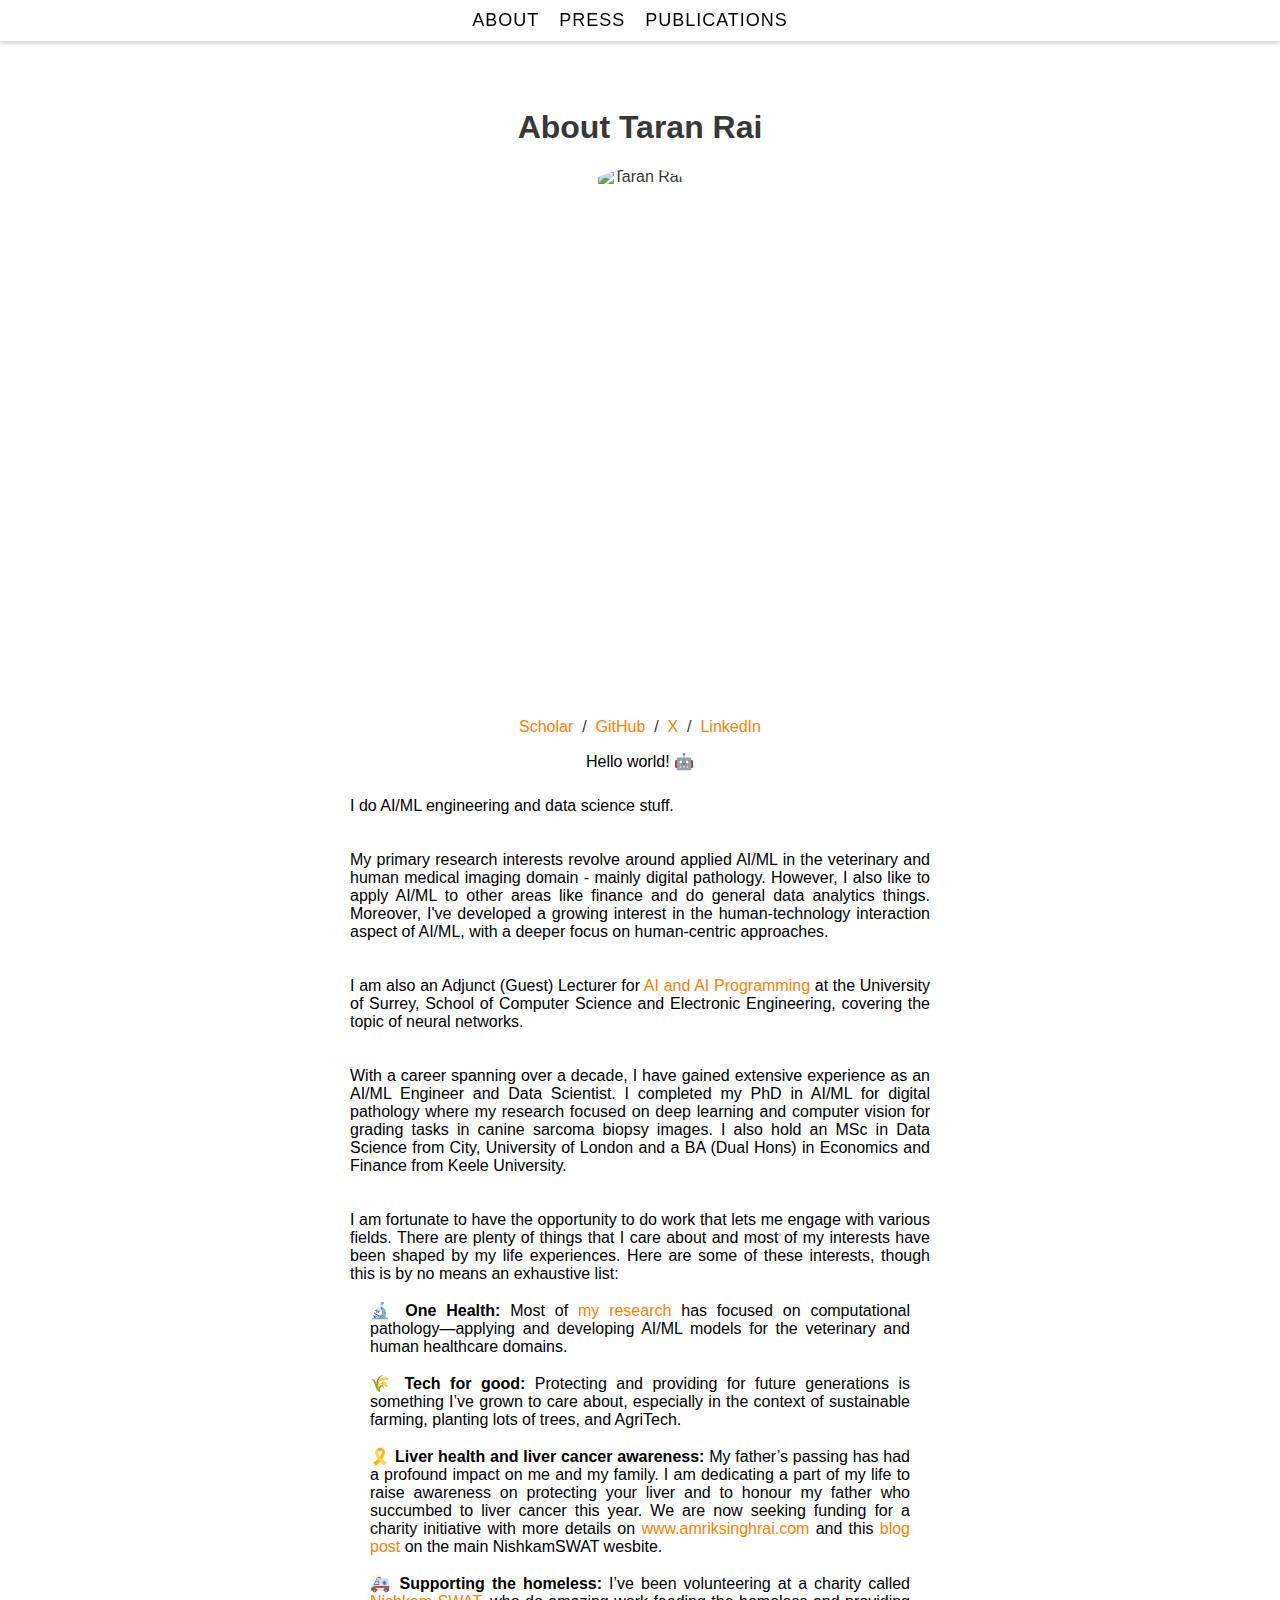
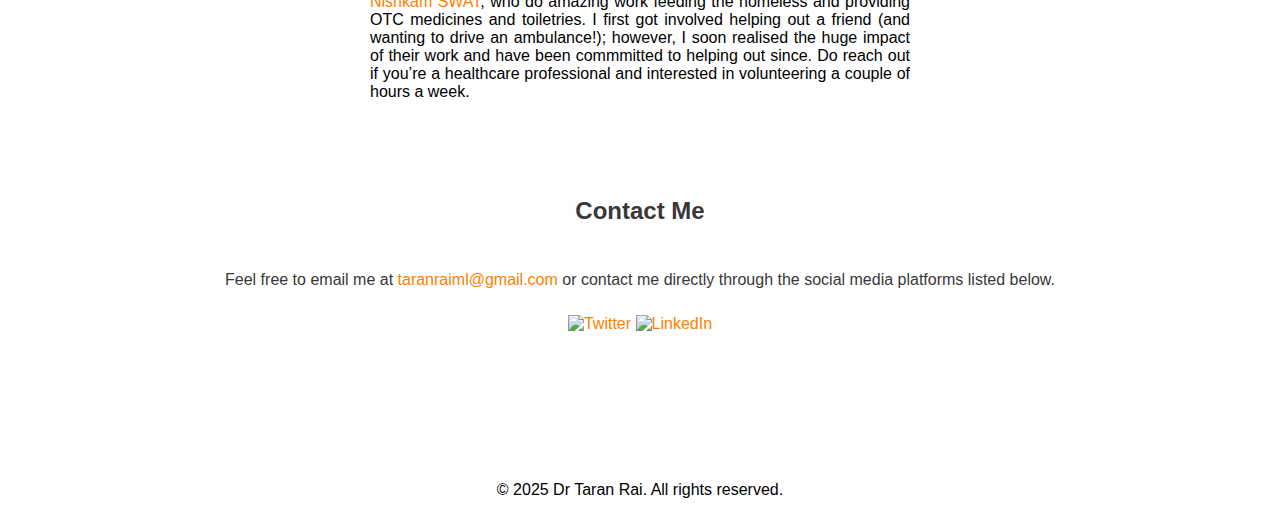
==== commit 3381a6bb: "Update index.html" ====
--- a/index.html
+++ b/index.html
@@ -72,7 +72,7 @@
               <br><br>
               <strong>🌾 Tech for good:</strong> Protecting and providing for future generations is something I’ve grown to care about, especially in the context of sustainable farming, planting lots of trees, and AgriTech.
               <br><br>
-              <strong>🎗️ Liver health and liver cancer awareness:</strong> My father’s passing has had a profound impact on me and my family. I am dedicating a part of my life to raise awareness on protecting your liver and to honour my father who succumbed to liver cancer this year. We are now seeking funding for a charity initiative with more details on <a href="https://www.amriksinghrai.com/"> www.amriksinghrai.com </a> and this <a href="https://www.nishkamswat.com/articles/a-personal-mission-the-importance-of-liver-health/"> blog post </a> on the main NishkamSWAT wesbite..
+              <strong>🎗️ Liver health and liver cancer awareness:</strong> My father’s passing has had a profound impact on me and my family. I am dedicating a part of my life to raise awareness on protecting your liver and to honour my father who succumbed to liver cancer this year. We are now seeking funding for a charity initiative with more details on <a href="https://www.amriksinghrai.com/"> www.amriksinghrai.com </a> and this <a href="https://www.nishkamswat.com/articles/a-personal-mission-the-importance-of-liver-health/"> blog post </a> on the main NishkamSWAT wesbite.
               <br><br>
               <strong>🚑 Supporting the homeless:</strong> I’ve been volunteering at a charity called <a href="https://www.nishkamswat.com/"> Nishkam SWAT</a>, who do amazing work feeding the homeless and providing OTC medicines and toiletries. I first got involved helping out a friend (and wanting to drive an ambulance!); however, I soon realised the huge impact of their work and have been commmitted to helping out since. Do reach out if you’re a healthcare professional and interested in volunteering a couple of hours a week.
               </span>
@@ -105,7 +105,7 @@
   </main>
 
   <footer>
-    <p>&copy; 2024 Dr Taran Rai. All rights reserved.</p>
+    <p>&copy; 2025 Dr Taran Rai. All rights reserved.</p>
   </footer>
 </body>
 </html>
